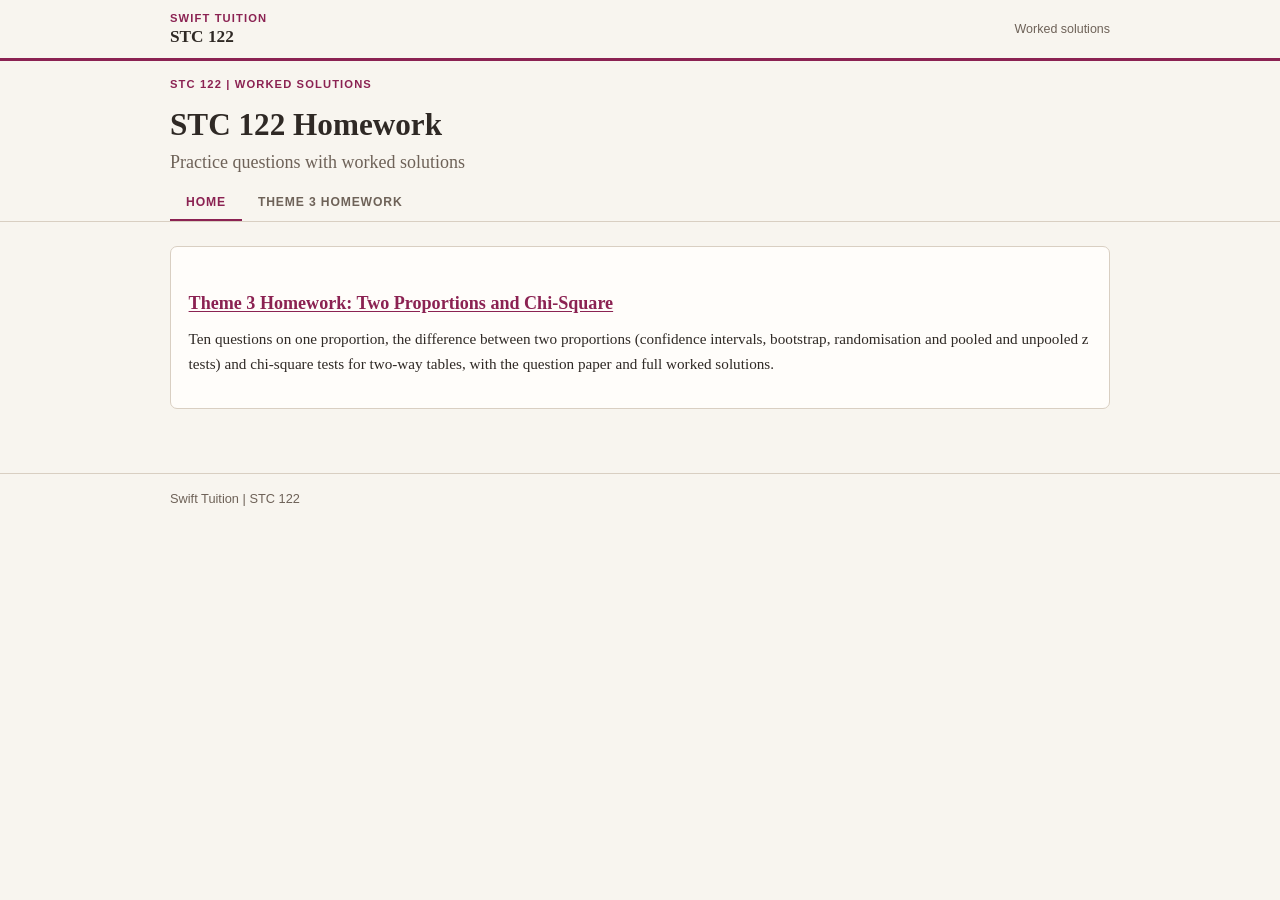
==== index.html @ 90561f7b "STC 122 Theme 3 homework and worked solutions" ====
<!doctype html>
<html lang="en">
<head>
  <meta charset="utf-8">
  <meta name="viewport" content="width=device-width, initial-scale=1">
  <title>STC 122 Homework</title>
<link rel="stylesheet" href="assets/house.css">
<link rel="stylesheet" href="assets/styles.css">
<script defer src="assets/app.js"></script>
</head>
<body data-current-page="index" data-template-id="swift-house-solutions-v1">
  <header class="site-header">
    <div class="site-header__inner">
      <div class="brand"><span class="brand__name">Swift Tuition</span><span class="brand__chapter">STC 122</span></div>
      <span class="site-header__tag">Worked solutions</span>
    </div>
  </header>
  <header class="page-head">
    <p class="eyebrow">STC 122 | Worked solutions</p>
    <h1 class="page-title">STC 122 Homework</h1>
    <p class="page-subtitle">Practice questions with worked solutions</p>
  </header>
  <nav class="page-tabs" aria-label="Page navigation"><div class="page-tabs__inner"><a href="index.html" aria-current="page">Home</a><a href="theme3-homework/index.html">Theme 3 Homework</a></div></nav>
  <main class="chapter-page">
<section class="reference-card"><h2><a href="theme3-homework/index.html">Theme 3 Homework: Two Proportions and Chi-Square</a></h2><p>Ten questions on one proportion, the difference between two proportions (confidence intervals, bootstrap, randomisation and pooled and unpooled z tests) and chi-square tests for two-way tables, with the question paper and full worked solutions.</p></section>
  </main>
  <footer class="site-footer"><div class="site-footer__inner">Swift Tuition | STC 122</div></footer>
</body>
</html>
---- assets/house.css ----
:root {
  --page: #f8f5ef;
  --paper: #fffdfa;
  --ink: #2f2925;
  --muted: #6e6258;
  --rule: #d9cfc2;
  --wine: #8b2252;
  --green: #276248;
  --blue: #24527a;
  --orange: #a94e24;
  --teal: #086d72;
  --heading: Georgia, serif;
  --body: Georgia, serif;
  --label: Arial, sans-serif;
  --mono: Consolas, monospace;
}

* { box-sizing: border-box; }
html { background: var(--page); }
body { margin: 0; color: var(--ink); font: 18px/1.65 var(--body); }
a { color: var(--wine); text-underline-offset: 2px; }
button, input { font: inherit; }

.site-header { position: sticky; top: 0; z-index: 10; background: rgba(248, 245, 239, .98); border-bottom: 3px solid var(--wine); }
.site-header__inner, .page-head, .page-tabs__inner, .chapter-page, .site-footer__inner { max-width: 980px; margin: 0 auto; padding-left: 1.25rem; padding-right: 1.25rem; }
.site-header__inner { display: flex; justify-content: space-between; align-items: center; gap: 1rem; padding-top: .7rem; padding-bottom: .7rem; }
.brand { display: grid; gap: .05rem; }
.brand__name, .eyebrow, .question-label, .block__label, .difficulty { font: 700 .7rem/1.3 var(--label); letter-spacing: .1em; text-transform: uppercase; }
.brand__name, .eyebrow { color: var(--wine); }
.brand__chapter { font: 700 1.08rem/1.15 var(--heading); }
.site-header__tag { color: var(--muted); font: .78rem/1.3 var(--label); text-align: right; }

.page-head { padding-top: 1rem; padding-bottom: .45rem; }
.page-title { margin: .3rem 0; font: 700 1.95rem/1.15 var(--heading); }
.page-subtitle { max-width: 48rem; margin: 0; color: var(--muted); }
.page-tabs { position: sticky; top: 59px; z-index: 9; background: rgba(248, 245, 239, .98); border-bottom: 1px solid var(--rule); }
.page-tabs__inner { display: flex; overflow-x: auto; padding-top: 0; padding-bottom: 0; }
.page-tabs a { padding: .7rem 1rem; color: var(--muted); border-bottom: 2px solid transparent; font: 700 .76rem/1 var(--label); letter-spacing: .07em; text-decoration: none; text-transform: uppercase; white-space: nowrap; }
.page-tabs a:hover, .page-tabs a[aria-current="page"] { color: var(--wine); border-bottom-color: var(--wine); }

.chapter-page { padding-top: 1.5rem; padding-bottom: 4rem; }
.greeting { margin: 0 0 1.25rem; color: var(--muted); font: italic 1.35rem/1.3 var(--heading); }
h2, h3 { font-family: var(--heading); line-height: 1.25; }
h2 { margin: 1.8rem 0 .7rem; font-size: 1.35rem; }
h3 { margin: 1.15rem 0 .5rem; font-size: 1.08rem; }
p { margin: 0 0 1rem; }
ul, ol { padding-left: 1.4rem; }
li + li { margin-top: .4rem; }
code, pre { font-family: var(--mono); }
code { padding: .08rem .28rem; background: #e8f3f3; color: var(--teal); border-radius: 3px; }
pre { overflow-x: auto; padding: 1rem; background: #1f2528; color: #f7f6f1; border-radius: 6px; }
table { width: 100%; margin: 1rem 0; border-collapse: collapse; }
th, td { padding: .55rem .7rem; text-align: left; vertical-align: top; border-bottom: 1px solid var(--rule); }
th { color: var(--muted); background: #f2ece3; font: 700 .72rem/1.35 var(--label); letter-spacing: .07em; text-transform: uppercase; }

.block { margin: 1.15rem 0; padding: .9rem 1rem; border-left: 4px solid var(--rule); background: #f4eee6; border-radius: 0 6px 6px 0; }
.block__label { margin: 0 0 .25rem; }
.block--definition { border-color: var(--wine); }
.block--method { border-color: var(--blue); }
.block--caution { border-color: var(--orange); }
.block--check { border-color: var(--green); }
.two-col, .reference-grid { display: grid; grid-template-columns: repeat(2, minmax(0, 1fr)); gap: 1rem; margin: 1rem 0; }
.comparison, .example, .practice-set, .quiz-card, .reference-card { padding: 1rem 1.1rem; background: var(--paper); border: 1px solid var(--rule); border-radius: 7px; }
.comparison h3, .example h2, .practice-set h2, .quiz-card h2, .reference-card h3 { margin-top: 0; }
.example, .quiz-card { margin: 1.35rem 0; }
.difficulty { display: inline-block; padding: .22rem .45rem; border-radius: 3px; }
.difficulty--easy { color: var(--green); background: #e2f0e8; }
.difficulty--medium { color: var(--blue); background: #e4eef7; }
.difficulty--hard { color: var(--orange); background: #f7e9df; }
.question { padding: 1rem 0; border-top: 1px solid var(--rule); }
.question:first-of-type { border-top: 0; }
.question-label { margin: 0 0 .35rem; color: var(--muted); }
.hint { color: var(--muted); font-size: .94rem; }
.reveal { margin-top: .85rem; border: 1px solid var(--rule); border-radius: 6px; overflow: hidden; }
.reveal__toggle { display: flex; justify-content: space-between; width: 100%; padding: .68rem .85rem; color: var(--wine); background: #f3ece4; border: 0; cursor: pointer; font: 700 .78rem/1.2 var(--label); letter-spacing: .06em; text-align: left; text-transform: uppercase; }
.reveal__toggle::after { content: "+"; color: var(--muted); font-size: 1rem; }
.reveal.is-open .reveal__toggle::after { content: "-"; }
.reveal__body { display: none; padding: .9rem 1rem; border-top: 1px solid var(--rule); }
.reveal.is-open .reveal__body { display: block; }
.answer-row { display: flex; flex-wrap: wrap; gap: .6rem; align-items: center; margin-top: .75rem; }
input[type="text"], input[type="number"] { width: min(18rem, 100%); padding: .55rem .65rem; border: 1px solid #a99a8b; border-radius: 4px; background: #fff; }
button[data-action] { padding: .55rem .75rem; color: #fff; background: var(--wine); border: 1px solid var(--wine); border-radius: 4px; cursor: pointer; font: 700 .78rem/1.2 var(--label); letter-spacing: .04em; text-transform: uppercase; }
button:focus-visible, input:focus-visible, a:focus-visible { outline: 3px solid var(--teal); outline-offset: 3px; }
.feedback { min-height: 1.55rem; margin: .6rem 0 0; color: var(--muted); font: .9rem/1.4 var(--label); }
.feedback--ok { color: var(--green); }
.feedback--info, .feedback--err { color: var(--muted); }
.mcq { display: grid; gap: .55rem; }
.mcq label { display: flex; gap: .55rem; align-items: flex-start; }
.site-footer { border-top: 1px solid var(--rule); color: var(--muted); font: .8rem/1.4 var(--label); }
.site-footer__inner { padding-top: 1rem; padding-bottom: 1.2rem; }

@media (max-width: 650px) {
  body { font-size: 17px; }
  .site-header__tag { display: none; }
  .page-title { font-size: 1.55rem; }
  h2 { font-size: 1.24rem; }
  .page-tabs { top: 52px; }
  .two-col, .reference-grid { grid-template-columns: 1fr; }
}
---- assets/styles.css ----
/* Assessment components use the approved house palette and typography. */
.solution-index{margin:0 0 1.5rem;padding:1rem 1.1rem;border:1px solid var(--rule);border-radius:7px;background:var(--paper)}
.solution-index h2{margin:0 0 .6rem;font-size:1.05rem}
.solution-index nav{display:flex;flex-wrap:wrap;gap:.45rem 1rem}
.solution-index nav a{font:700 .8rem/1.4 var(--label)}
.actions{display:flex;flex-wrap:wrap;gap:.6rem;margin-top:1rem}
.solution{margin:1.25rem 0;border:1px solid var(--rule);border-radius:6px;background:var(--paper);scroll-margin-top:8rem;min-width:0;overflow:hidden}
.solution>summary{display:flex;justify-content:space-between;gap:1rem;padding:.85rem 1rem;cursor:pointer;list-style:none;color:var(--wine);background:#f3ece4;font:700 .85rem/1.4 var(--label)}
.solution>summary::-webkit-details-marker{display:none}
.solution>summary::after{content:'Show';font-size:.75rem;white-space:nowrap}
.solution[open]>summary::after{content:'Hide'}
.solution>summary:focus-visible{outline:3px solid var(--teal);outline-offset:-3px}
.answer{padding:1rem 1.1rem;border-top:1px solid var(--rule);min-width:0;overflow-x:auto}
.question-text{margin-bottom:1.25rem;padding-bottom:1rem;border-bottom:1px solid var(--rule)}
.question-text h3:first-child,.answer>h3:first-child{margin-top:0}
.answer p,.answer li{max-width:78ch}
.answer li{margin-bottom:.35rem}
.trace{border-collapse:collapse;width:100%;margin:1rem 0;font-size:.94rem}
.trace th,.trace td{padding:.55rem;border:1px solid var(--rule);text-align:left;vertical-align:top}
.trace th{background:#f3ece4;font-family:var(--label);font-size:.82rem}
.code-wrap{position:relative;margin:1rem 0;max-width:100%;min-width:0}
.code-wrap pre{padding-top:2.8rem}
pre{font-size:.84rem;line-height:1.55;max-width:100%}
pre code{padding:0;background:transparent;border-radius:0;color:inherit;white-space:pre}
.copy{position:absolute;right:.5rem;top:.45rem;z-index:1;padding:.3rem .5rem;font-size:.65rem}
p code,li code,td code,th code,figcaption code{font-weight:700;overflow-wrap:anywhere}
.uml{display:block;width:100%;max-width:100%;height:auto;background:#fff;border:1px solid var(--rule);border-radius:6px;padding:.5rem}
figure{margin:1.3rem 0}figcaption{margin-top:.6rem;color:var(--muted);font:.9rem/1.45 var(--label)}
.downloads{display:flex;flex-wrap:wrap;gap:.6rem 1rem;margin:.7rem 0;font:.85rem/1.4 var(--label)}
.reference-card a{font-weight:700}.reference-card h2{font-size:1.13rem}.reference-card p{font-size:.95rem}
.course-access{margin:1rem 0;color:var(--muted);font:.9rem/1.5 var(--label)}
.chapter-page{min-width:0}.page-tabs__inner{scrollbar-width:thin}.page-tabs__inner::-webkit-scrollbar{display:block;height:3px}
@media(max-width:650px){.answer{padding:.8rem}.trace{min-width:600px}.solution{scroll-margin-top:7rem}.solution>summary{padding:.75rem}.reference-grid{grid-template-columns:minmax(0,1fr)}}
@media print{.site-header,.page-tabs,.solution-index,.copy{display:none}.chapter-page{max-width:none}.solution:not([open])>.answer{display:block}.solution>summary::after{display:none}.solution{break-inside:avoid}}

/* Pygments: dark code surface */
pre { line-height: 125%; }
td.linenos .normal { color: inherit; background-color: transparent; padding-left: 5px; padding-right: 5px; }
span.linenos { color: inherit; background-color: transparent; padding-left: 5px; padding-right: 5px; }
td.linenos .special { color: #000000; background-color: #ffffc0; padding-left: 5px; padding-right: 5px; }
span.linenos.special { color: #000000; background-color: #ffffc0; padding-left: 5px; padding-right: 5px; }
.code-highlight .hll { background-color: #49483e }
.code-highlight { background: #272822; color: #F8F8F2 }
.code-highlight .c { color: #959077 } /* Comment */
.code-highlight .err { color: #ED007E; background-color: #1E0010 } /* Error */
.code-highlight .esc { color: #F8F8F2 } /* Escape */
.code-highlight .g { color: #F8F8F2 } /* Generic */
.code-highlight .k { color: #66D9EF } /* Keyword */
.code-highlight .l { color: #AE81FF } /* Literal */
.code-highlight .n { color: #F8F8F2 } /* Name */
.code-highlight .o { color: #FF4689 } /* Operator */
.code-highlight .x { color: #F8F8F2 } /* Other */
.code-highlight .p { color: #F8F8F2 } /* Punctuation */
.code-highlight .ch { color: #959077 } /* Comment.Hashbang */
.code-highlight .cm { color: #959077 } /* Comment.Multiline */
.code-highlight .cp { color: #959077 } /* Comment.Preproc */
.code-highlight .cpf { color: #959077 } /* Comment.PreprocFile */
.code-highlight .c1 { color: #959077 } /* Comment.Single */
.code-highlight .cs { color: #959077 } /* Comment.Special */
.code-highlight .gd { color: #FF4689 } /* Generic.Deleted */
.code-highlight .ge { color: #F8F8F2; font-style: italic } /* Generic.Emph */
.code-highlight .ges { color: #F8F8F2; font-weight: bold; font-style: italic } /* Generic.EmphStrong */
.code-highlight .gr { color: #FF4689 } /* Generic.Error */
.code-highlight .gh { color: #F8F8F2 } /* Generic.Heading */
.code-highlight .gi { color: #A6E22E } /* Generic.Inserted */
.code-highlight .go { color: #66D9EF } /* Generic.Output */
.code-highlight .gp { color: #FF4689; font-weight: bold } /* Generic.Prompt */
.code-highlight .gs { color: #F8F8F2; font-weight: bold } /* Generic.Strong */
.code-highlight .gu { color: #959077 } /* Generic.Subheading */
.code-highlight .gt { color: #66D9EF } /* Generic.Traceback */
.code-highlight .kc { color: #66D9EF } /* Keyword.Constant */
.code-highlight .kd { color: #66D9EF } /* Keyword.Declaration */
.code-highlight .kn { color: #FF4689 } /* Keyword.Namespace */
.code-highlight .kp { color: #66D9EF } /* Keyword.Pseudo */
.code-highlight .kr { color: #66D9EF } /* Keyword.Reserved */
.code-highlight .kt { color: #66D9EF } /* Keyword.Type */
.code-highlight .ld { color: #E6DB74 } /* Literal.Date */
.code-highlight .m { color: #AE81FF } /* Literal.Number */
.code-highlight .s { color: #E6DB74 } /* Literal.String */
.code-highlight .na { color: #A6E22E } /* Name.Attribute */
.code-highlight .nb { color: #A6E22E } /* Name.Builtin */
.code-highlight .nc { color: #A6E22E } /* Name.Class */
.code-highlight .no { color: #66D9EF } /* Name.Constant */
.code-highlight .nd { color: #A6E22E } /* Name.Decorator */
.code-highlight .ni { color: #F8F8F2 } /* Name.Entity */
.code-highlight .ne { color: #A6E22E } /* Name.Exception */
.code-highlight .nf { color: #A6E22E } /* Name.Function */
.code-highlight .nl { color: #F8F8F2 } /* Name.Label */
.code-highlight .nn { color: #F8F8F2 } /* Name.Namespace */
.code-highlight .nx { color: #A6E22E } /* Name.Other */
.code-highlight .py { color: #F8F8F2 } /* Name.Property */
.code-highlight .nt { color: #FF4689 } /* Name.Tag */
.code-highlight .nv { color: #F8F8F2 } /* Name.Variable */
.code-highlight .ow { color: #FF4689 } /* Operator.Word */
.code-highlight .pm { color: #F8F8F2 } /* Punctuation.Marker */
.code-highlight .w { color: #F8F8F2 } /* Text.Whitespace */
.code-highlight .mb { color: #AE81FF } /* Literal.Number.Bin */
.code-highlight .mf { color: #AE81FF } /* Literal.Number.Float */
.code-highlight .mh { color: #AE81FF } /* Literal.Number.Hex */
.code-highlight .mi { color: #AE81FF } /* Literal.Number.Integer */
.code-highlight .mo { color: #AE81FF } /* Literal.Number.Oct */
.code-highlight .sa { color: #E6DB74 } /* Literal.String.Affix */
.code-highlight .sb { color: #E6DB74 } /* Literal.String.Backtick */
.code-highlight .sc { color: #E6DB74 } /* Literal.String.Char */
.code-highlight .dl { color: #E6DB74 } /* Literal.String.Delimiter */
.code-highlight .sd { color: #E6DB74 } /* Literal.String.Doc */
.code-highlight .s2 { color: #E6DB74 } /* Literal.String.Double */
.code-highlight .se { color: #AE81FF } /* Literal.String.Escape */
.code-highlight .sh { color: #E6DB74 } /* Literal.String.Heredoc */
.code-highlight .si { color: #E6DB74 } /* Literal.String.Interpol */
.code-highlight .sx { color: #E6DB74 } /* Literal.String.Other */
.code-highlight .sr { color: #E6DB74 } /* Literal.String.Regex */
.code-highlight .s1 { color: #E6DB74 } /* Literal.String.Single */
.code-highlight .ss { color: #E6DB74 } /* Literal.String.Symbol */
.code-highlight .bp { color: #A6E22E } /* Name.Builtin.Pseudo */
.code-highlight .fm { color: #A6E22E } /* Name.Function.Magic */
.code-highlight .vc { color: #F8F8F2 } /* Name.Variable.Class */
.code-highlight .vg { color: #F8F8F2 } /* Name.Variable.Global */
.code-highlight .vi { color: #F8F8F2 } /* Name.Variable.Instance */
.code-highlight .vm { color: #F8F8F2 } /* Name.Variable.Magic */
.code-highlight .il { color: #AE81FF } /* Literal.Number.Integer.Long */
.code-highlight{background:#1f2528}.code-highlight .nc,.code-highlight .nf{font-weight:700}
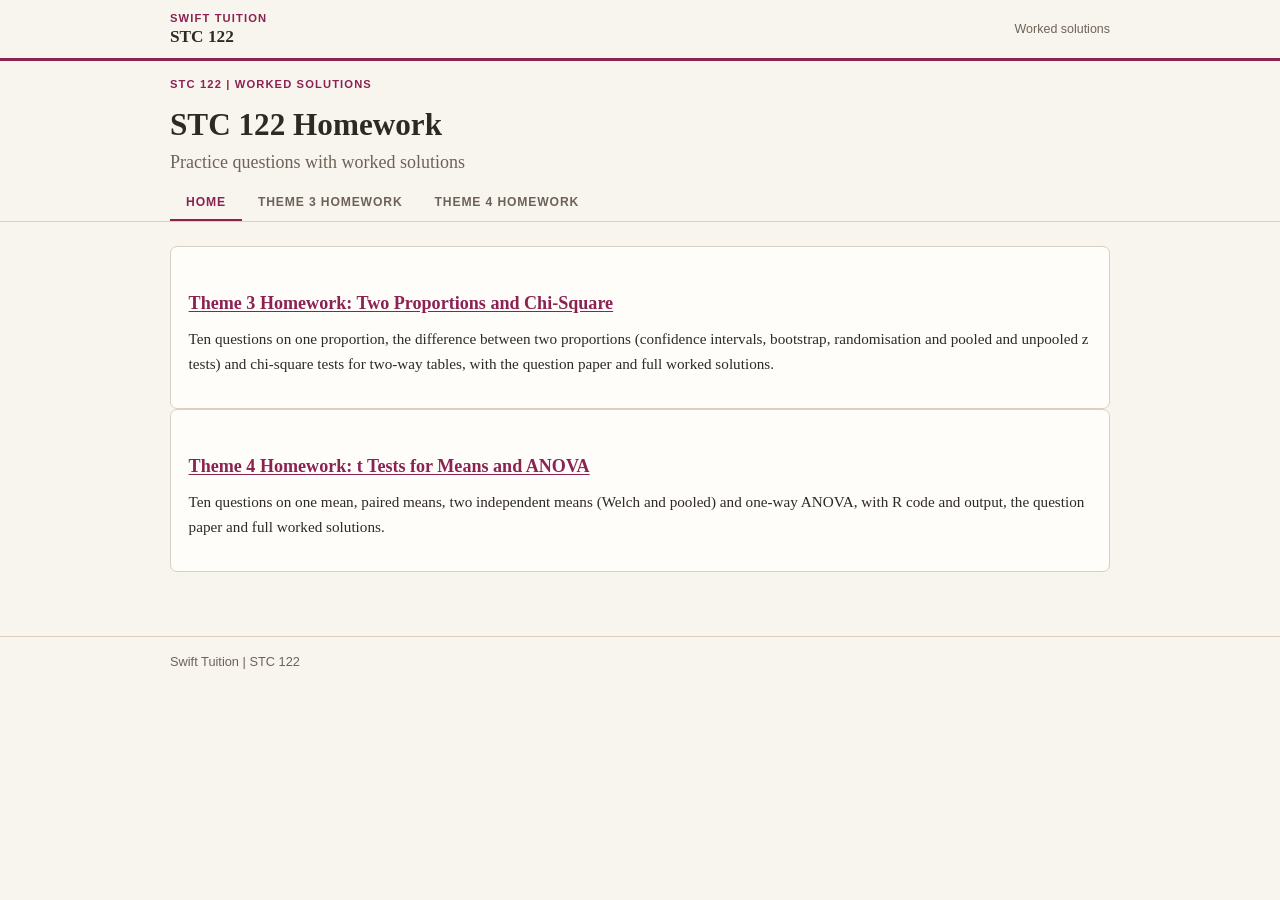
==== commit 184c38f5: "STC 122 Theme 4 homework and worked solutions" ====
--- a/index.html
+++ b/index.html
@@ -20,9 +20,10 @@
     <h1 class="page-title">STC 122 Homework</h1>
     <p class="page-subtitle">Practice questions with worked solutions</p>
   </header>
-  <nav class="page-tabs" aria-label="Page navigation"><div class="page-tabs__inner"><a href="index.html" aria-current="page">Home</a><a href="theme3-homework/index.html">Theme 3 Homework</a></div></nav>
+  <nav class="page-tabs" aria-label="Page navigation"><div class="page-tabs__inner"><a href="index.html" aria-current="page">Home</a><a href="theme3-homework/index.html">Theme 3 Homework</a><a href="theme4-homework/index.html">Theme 4 Homework</a></div></nav>
   <main class="chapter-page">
 <section class="reference-card"><h2><a href="theme3-homework/index.html">Theme 3 Homework: Two Proportions and Chi-Square</a></h2><p>Ten questions on one proportion, the difference between two proportions (confidence intervals, bootstrap, randomisation and pooled and unpooled z tests) and chi-square tests for two-way tables, with the question paper and full worked solutions.</p></section>
+<section class="reference-card"><h2><a href="theme4-homework/index.html">Theme 4 Homework: t Tests for Means and ANOVA</a></h2><p>Ten questions on one mean, paired means, two independent means (Welch and pooled) and one-way ANOVA, with R code and output, the question paper and full worked solutions.</p></section>
   </main>
   <footer class="site-footer"><div class="site-footer__inner">Swift Tuition | STC 122</div></footer>
 </body>
